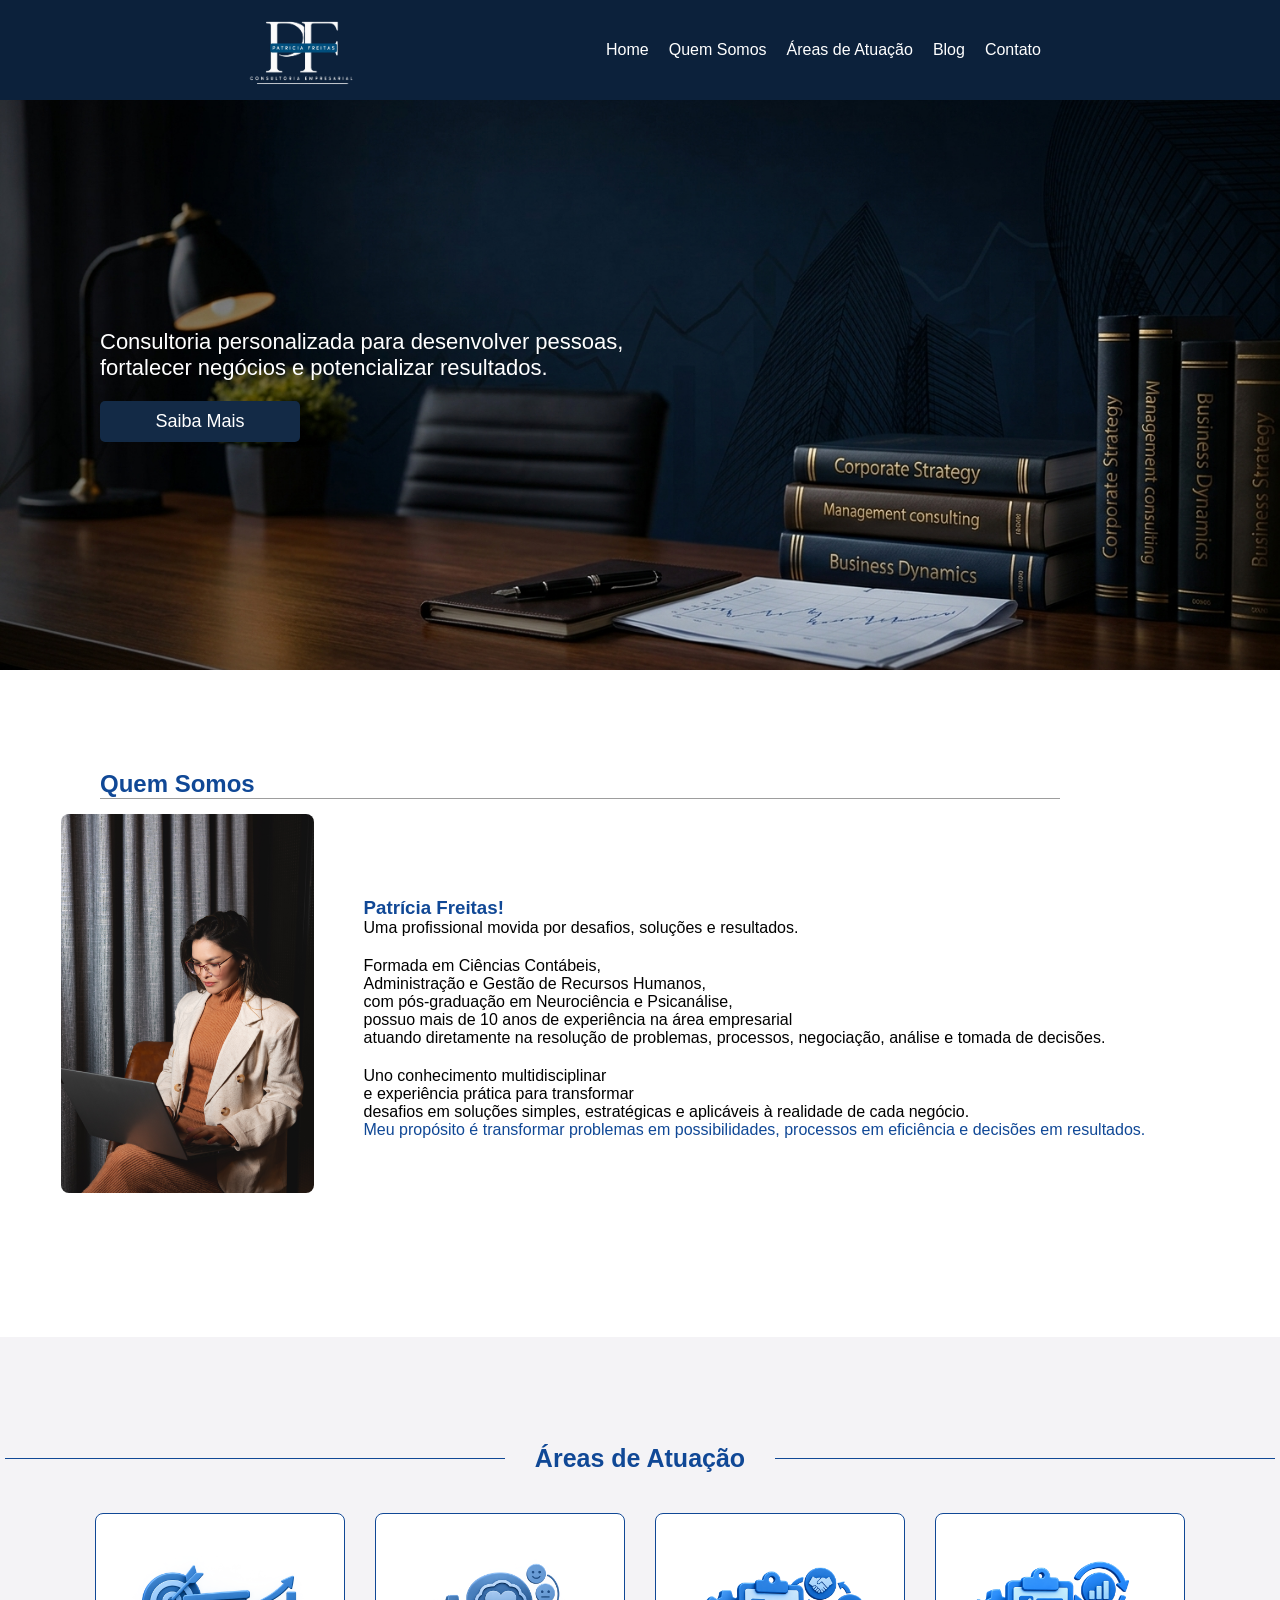
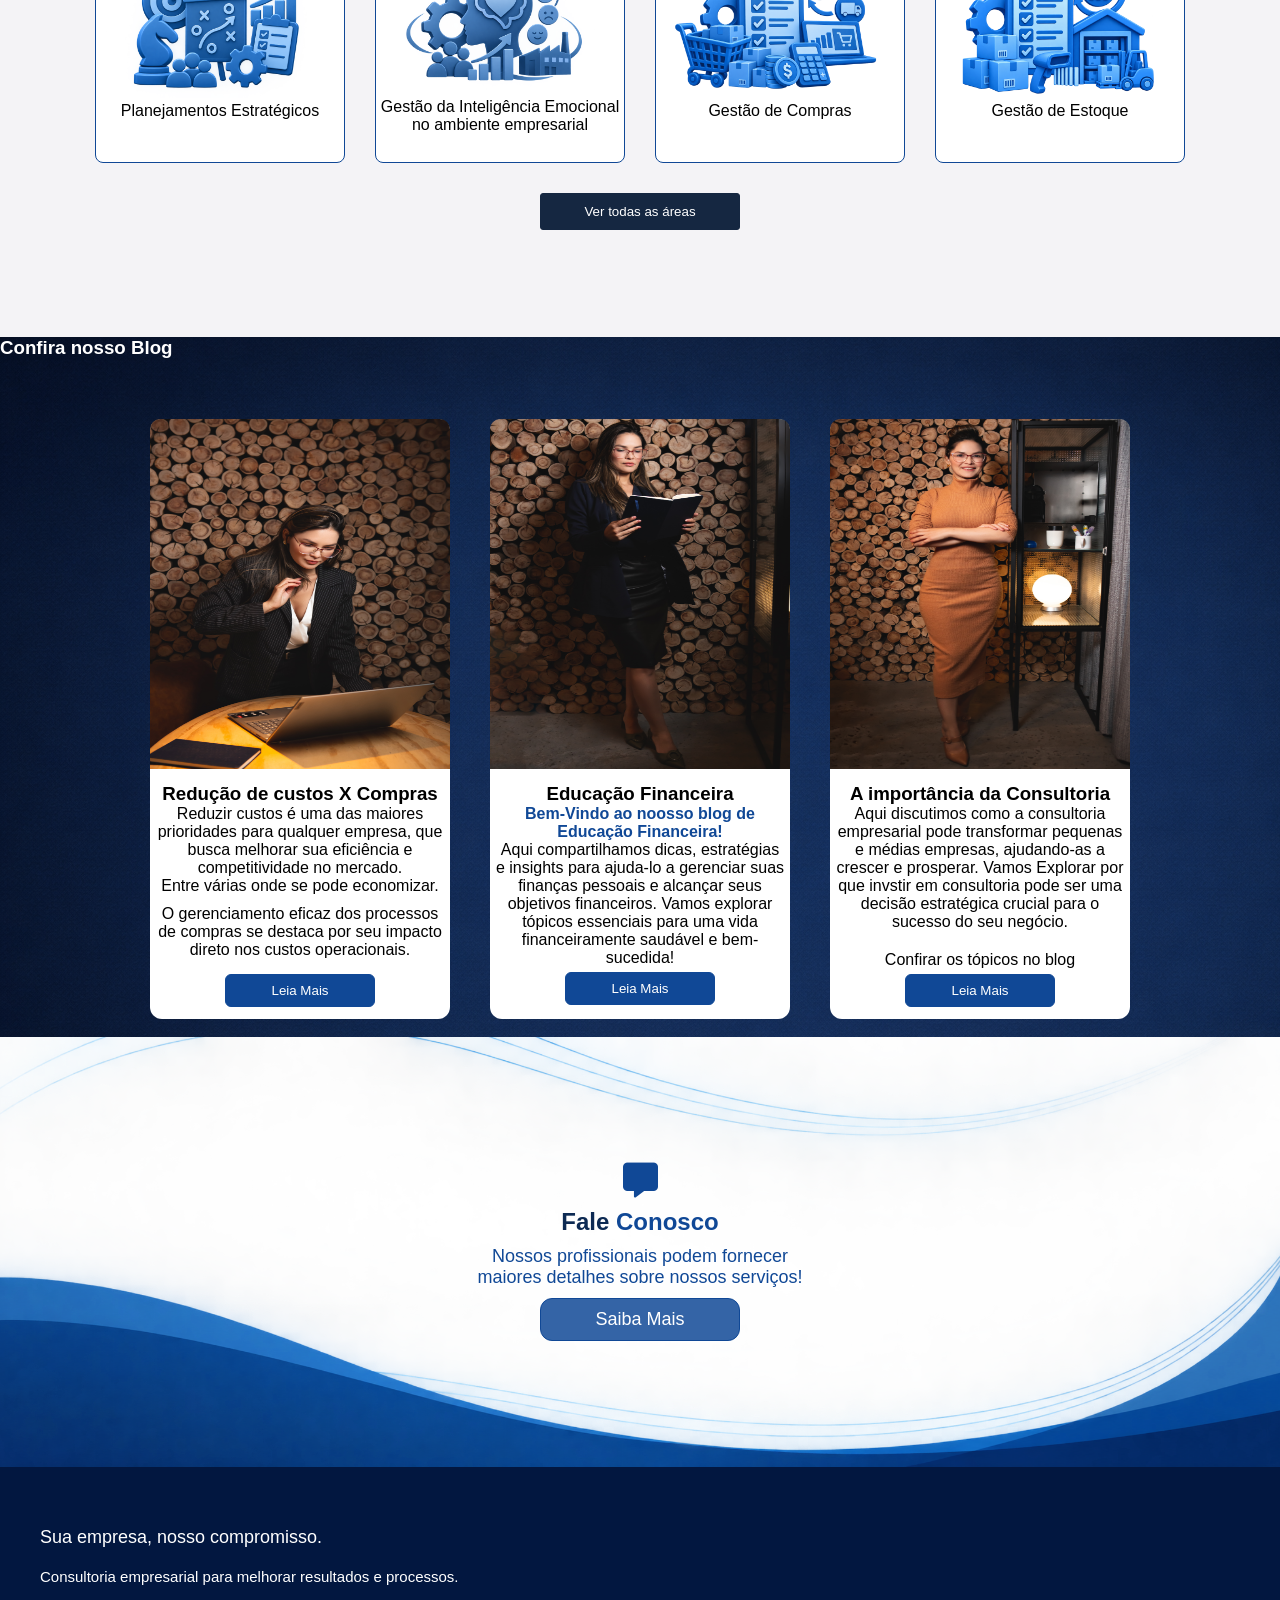
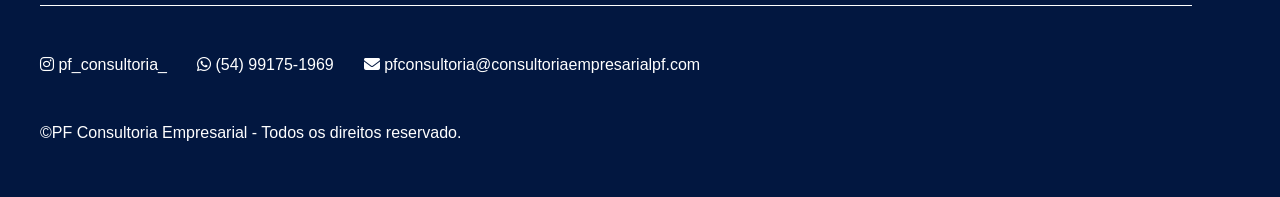
==== index.html @ 11826f41 "1" ====
<!DOCTYPE html>
<html lang="pt-br">
<head>
    <meta charset="UTF-8">
    <meta name="viewport" content="width=device-width, initial-scale=1.0">
    <link rel="stylesheet" href="https://cdnjs.cloudflare.com/ajax/libs/font-awesome/6.7.2/css/all.min.css">
    <link rel="shortcut icon" href="" type="image/x-icon">
    <link rel="stylesheet" href="global.css">
    <link rel="stylesheet" href="header.css">
    <link rel="stylesheet" href="sobre.css">
    <link rel="stylesheet" href="area.css">
    <link rel="stylesheet" href="blog.css">
    <link rel="stylesheet" href="contato.css">
    <link rel="stylesheet" href="footer.css">
    <link rel="stylesheet" href="mediaQuerys.css">
    <title>PF Consultoria Empresarial</title>
</head>
<body>
    <header>
        <div id="menu">
            <img src="images/logo/Logo PF Consultoria Empresarial em Azul e Branco.png" alt="">

            <nav>
                <ul>
                    <li>
                        <a href="">Home</a>
                    </li>

                    <li>
                        <a href="">Quem Somos</a>
                    </li>

                    <li>
                        <a href="">Áreas de Atuação</a>
                    </li>

                    <li>
                        <a href="">Blog</a>
                    </li>

                    <li>
                        <a href="">Contato</a>
                    </li>
                </ul>
            </nav>
        </div>
    </header>

    <section id="backgroundSala">
        <div id="containerIntro">
            <div id="titulo">
                <span>
                    Consultoria personalizada para desenvolver pessoas,<br>
                    fortalecer negócios e potencializar resultados.
                </span>

                <div id="saiba">
                    <a href="" target="">
                        <p>Saiba Mais</p>
                    </a>
                </div>
            </div>
        </div>
    </section>

    <div id="empresa">
        <div class="hidden" id="sub-titulo">
            <h2>Quem Somos</h2>
        </div>

        <div id="containerMain">
            <div id="imageQuemSomos">
                <img src="images/perfil/patriciaFreitas.jpg" alt="">
            </div>

            <div class="hidden" id="text">
                <h3 style="color: #104896;">Patrícia Freitas!</h3>
                <p class="texto">
                    Uma profissional movida por desafios, soluções e resultados.
                </p>

                <p class="texto">
                    Formada em Ciências Contábeis, <br> Administração  e Gestão de Recursos Humanos, <br> com pós-graduação 
                     em Neurociência e Psicanálise, <br> possuo mais de 10 anos de experiência na área empresarial <br>
                    atuando diretamente na resolução de problemas, processos, negociação, análise e tomada de decisões.
                </p>

                <p>
                    Uno conhecimento multidisciplinar <br> e experiência  prática para  transformar <br> desafios em soluções simples, 
                    estratégicas e aplicáveis à realidade de cada negócio.
                </p>

                <p id="slogan">
                    Meu propósito é transformar problemas em possibilidades, processos em eficiência e decisões em resultados.
                </p>
            </div>
        </div>
    </div>

    <div id="area">
            <div id="container1">

                <div id="before">
                    <span></span>
                </div>

                <div id="titulo-area">
                    <h3 style="font-size: 25px; font-weight: bold;">Áreas de Atuação</h3>
                </div>

                <div id="after">
                    <span></span>
                </div>

            </div>

        <div id="container-pai">
            
            <div id="direito-empresarial" class="area-atuacao">
                <div class="hidden">
                    <img class="predio" style="width: 90%;" src="images/Serviços/planejamentoEstrategicos.png" alt="">
                </div>

                <div class="hidden" class="txt-area">
                    <p>Planejamentos Estratégicos</p>
                </div>
            </div>

            <div id="direito-civil" class="area-atuacao">
                 <div class="hidden">
                    <img id="gestaoInteligencia" class="predio" style="width: 90%;" src="images/Serviços/InteligenciaEmocional.png" alt="">
                </div>

                <div class="hidden" class="txt-area" >
                    <p style="text-align: center;">
                        Gestão da Inteligência Emocional <br>
                        no ambiente empresarial
                    </p>
                </div>
            </div>

            <div id="direito-trabalhista" class="area-atuacao">
                 <div class="hidden">
                    <img class="predio" style="width: 90%;" src="images/Serviços/gestão de compras.png" alt="">
                </div>

                <div class="hidden" class="txt-area">
                    <p>Gestão de Compras</p>
                </div>
            </div>

            <div id="direito-penal" class="area-atuacao">
                 <div class="hidden">
                    <img class="predio" style="width: 90%;" src="images/Serviços/ControleEstoque.png" alt="">
                </div>

                <div class="hidden" class="txt-area">
                    <p>Gestão de Estoque</p>
                </div>
            </div>
        </div>

            <div class="hidden" id="btn-areas">
                <button type="button" id="btn-area">Ver todas as áreas </button>
             </div>
    </div>

    <div id="blog">
        <div>
            <h3 style="color: white;">Confira nosso Blog</h3>
        </div>

        <div id="containerCardsBlog">

            <div id="cardBlog1" class="cardsBlog">
                <div id="imageCardBlog1">
                    <img src="images/perfil/pensando.jpg" alt="">
                </div>

                <div id="txtCardBlog1">
                    <h3>Redução de custos X Compras</h3>
                    <p>
                        Reduzir custos é uma das maiores prioridades para qualquer empresa,
                        que busca melhorar sua eficiência e competitividade
                        no mercado. <br>
                        Entre várias onde se pode economizar.
                    </p>

                    <p style="margin-top: 10px; margin-bottom: 10px;">
                        O gerenciamento eficaz dos processos de compras se destaca por seu impacto
                        direto nos custos operacionais.
                    </p>
                </div>

                <div style="margin-top: 5px;" class="buttonCardBlog">
                    <button type="button" id="btn-blog" class="btnBlog">Leia Mais</button>
                </div>
            </div>


            <div id="cardBlog2" class="cardsBlog">
                <div id="imageCardBlog2">
                    <img src="images/perfil/FOT_1616-Editar.jpg" alt="">
                </div>

                <div id="txtCardBlog2">
                    <h3>Educação Financeira</h3>

                    <p>
                        <strong style="color: #104896;">Bem-Vindo ao noosso blog de Educação Financeira!</strong>
                    </p>

                    <p>
                        Aqui compartilhamos dicas, estratégias e insights para ajuda-lo a gerenciar suas 
                        finanças pessoais e alcançar seus objetivos financeiros. 
                        Vamos explorar tópicos essenciais para uma vida financeiramente saudável e bem-sucedida!
                    </p>
                </div>

              <div style="margin-top: 5px;" class="buttonCardBlog">
                   <button type="button" id="btn-blog2" class="btnBlog">Leia Mais</button>
              </div>
            </div>

             <div id="cardBlog3" class="cardsBlog">
                <div id="imageCardBlog3">
                    <img src="images/perfil/FOT_1724-Editar.jpg" alt="">
                </div>

                <div id="txtCardBlog3">
                    <h3>A importância da Consultoria</h3>
                    <p>
                        Aqui discutimos como a consultoria empresarial pode transformar pequenas
                        e médias empresas, ajudando-as a crescer e prosperar.
                        Vamos Explorar por que invstir em consultoria pode ser uma decisão 
                        estratégica crucial para o sucesso do seu negócio.
                    </p>
                    <p style="margin-top: 20px;">
                        Confirar os tópicos no blog
                    </p>
                </div>

                 <div style="margin-top: 5px;" class="buttonCardBlog">
                    <button type="button" id="btn-blog3" class="btnBlog">Leia Mais</button>
                </div>
            </div>
        </div>
    </div>

    <div id="contato">
        <div id="conteinContato">
            <i id="iconContato" class="fa-solid fa-message"></i>
            <h2><span style="color: #0d2a53;">Fale</span> Conosco</h2>
            <div id="spanContato">
                <span>
                    Nossos profissionais podem fornecer
                </span>
                <span>
                     maiores detalhes sobre nossos serviços!
                </span>
            </div>

           <div id="contatoLink">
              <button type="button" id="formulario" class="btn-animado">Saiba Mais</button>
           </div>
        </div>
    </div>  

    <footer>
        <div id="rodape">
            <div id="tituloFooter">
                <p>Sua empresa, nosso compromisso.</p>
                <p id="paragrafo">Consultoria empresarial para melhorar resultados e processos.</p>
            </div>
        
            <div id="social-midia">
                <a target="_blank" href="https://www.instagram.com/pf_consultoria_?cplk=MWU1dm80enNqZmszag%3D%3D&utm_source=qr">
                    <i class="fa-brands fa-instagram"></i>
                    pf_consultoria_
                </a>

                <a href="https://wa.me/5554991751969" target="_blank" rel="noopener noreferrer">
                    <i class="fa-brands fa-whatsapp"></i>
                    (54) 99175-1969
                </a>

                <a href="mailto:leonardoo.silva25@gmail.com">
                    <i class="fa-solid fa-envelope"></i>
                    pfconsultoria@consultoriaempresarialpf.com
                </a>
            </div>

            <div id="autoria">
                &copy;PF Consultoria Empresarial - Todos os direitos reservado.
            </div>
        </div>
    </footer>

    <script src="button.js"></script>
    <script src="index.js"></script>
    <script src="mobileMenu.js"></script>
</body>
</html>
---- global.css ----
*{
    padding: 0;
    margin: 0;
    box-sizing: border-box;
}

@import url('https://fonts.googleapis.com/css2?family=Inter:wght@400;500;600&family=Montserrat:wght@600;700;800&display=swap');

h1, h2, h3, h4, .slogan {
  font-family: 'Montserrat', sans-serif;
}

body, p, a, li {
  font-family: 'Inter', sans-serif;

}
---- header.css ----
header{
    display: flex;
    flex-direction: row;
    max-height: 100px;
    background-color: #0c213b;
}


#menu > img{
    max-width: 10%;
}

#menu{
   display: flex;
   flex-direction: row;
   justify-content: space-evenly;
   align-items: center;
   justify-items: center;
}

nav > ul{
    display: flex;
    gap: 20px;
    list-style-type: none;
}

li > a{
    color: white;
    text-decoration: none;
}

li > a:hover{
    text-decoration: underline;
    transition: 1s ease;
}

#backgroundSala{
    color: white;
    background-image: url(images/fundoHeader/fundoHeader.jpg);
    background-position: center;
    background-repeat: no-repeat;
    background-size: cover;
    height: 570px;
    display: flex;
    flex-direction: row;
    justify-content: left;
    align-items: center;
    justify-items: center;
}

#imagePerfil > img{
    max-width: 100%;
}

#containerIntro{
    margin-left: 100px;
}

#saiba{
    margin-top: 20px;
    background-color: #132a46;
    width: 200px;
    padding: 10px;
    border-radius: 5px;
    text-align: center;
    cursor: pointer;
}

#titulo > span{
    font-size: 22px;
}

#saiba > a{
    color: white;
    text-decoration: none;
    font-size: 18px;
}

#saiba:hover{
    background-color: #25466e;
}
---- sobre.css ----
/* Container que segura a foto e o texto */
#containerMain { 
  display: flex !important;
  align-items: center !important;
  justify-content: center !important; 
  flex-wrap: wrap;/* Centraliza em vez de jogar pros cantos */
  gap: 50px !important; /* Força um espaço fixo e bonito entre foto e texto */
  width: 90% !important;
  max-width: 1100px !important; /* Impede de esticar demais */
  margin: 40px auto !important; /* Centraliza a seção inteira na tela */
}

#empresa{
    padding-top: 100px;
    margin-right: 60px;
    padding-bottom: 100px;
}

/* Garante que a div da foto não estoure */
#imageQuemSomos {
  flex: 0 0 23%; /* Força a foto a ter tamanho fixo */
}

#imageQuemSomos img {  
  width: 100% !important;
  height: auto !important;
  border-radius: 8px; /* Opcional */
  margin-top: -25px;
}

/* Garante que a div do texto ocupe o resto do espaço com folga */
#text {
  flex: 1; /* Pega o restante da largura de forma proporcional */
}

.texto{
    font-size: 16px;
    margin-bottom: 20px;
}

#slogan{
    font-size: 16px;
    color:#104896;
}

#sub-titulo{
     border-bottom: 1px solid rgba(128, 128, 128, 0.767);
     margin-left: 100px;
     max-width: 75vw;
}

#sub-titulo > h2{
    color:#104896;
}
---- area.css ----
#area{
    background-color: #F4F3F6;
    height: 600px;
    display: flex;
    flex-direction: column;
    justify-content: center;
    align-items: center;
    justify-items: center;
}

#container1{
    display: flex;
    flex-direction: row;
    align-items: center;
    justify-content: center;
    justify-items: center;
    gap: 30px;
}

#titulo-area{
    color: #104896;
}

#container-pai{
    display: flex;
    flex-wrap: wrap;
    gap: 30px;
    align-items: center;
    justify-content: center;
    justify-items: center;
    margin-top: 40px;
}

.area-atuacao{
    background-color: white;
    width: 250px;
    height: 250px;
    display: flex;
    flex-direction: column;
    justify-content: center;
    justify-items: center;
    align-items: center;
    border-radius: 8px;
    border: 1px solid #104896;
}

#gestaoInteligencia{
    margin-top: 10px;
}

.predio{
    padding-left: 10px;
}

#before{
   background-color: #104896;
   width: 500px;
   height: 1px;
}

#after{
   background-color: #104896;
   width: 500px;
   height: 1px;
}

#btn-area{
    background-color: #152741;
    width: 200px;
    padding: 10px;
    margin-top: 30px;
    text-align: center;
    border: 1px solid #152741;
    border-radius: 3px;
    cursor: pointer;
    color: white;
}

#btn-area:hover{
    background-color: #104896;
}
---- blog.css ----
#blog{
    background-image: url(images/fundos/fundo\ azul.png);
    height: 700px;
}

.cardsBlog{
   max-width: 300px;
}

#containerCardsBlog{
    display: flex;
    flex-wrap: wrap;
    justify-content: center;
    align-items: center;
    margin-top: 60px;
    gap: 40px;
}

#cardBlog1{
    background-color: rgb(255, 255, 255);
    max-width: 300px;
    height: 600px;
    display: flex;
    flex-direction: column;
    align-items: center;
    border-radius: 12px;
    text-align: center;
}

#cardBlog2{
    background-color: rgb(255, 255, 255);
    max-width: 300px;
    height: 600px ;
    display: flex;
    flex-direction: column;
    align-items: center;
    border-radius: 12px;
    text-align: center;
}

#cardBlog3{
    background-color: rgb(255, 255, 255);
    max-width: 300px;
    height: 600px ;
    display: flex;
    flex-direction: column;
    align-items: center;
    border-radius: 12px;
    text-align: center;
}

#imageCardBlog1 > img{
   width: 300px;
   height: 350px;
   border-radius: 10px 10px 0px 0px;
}

#imageCardBlog2 > img{
   width: 300px;
   height: 350px;
   border-radius: 10px 10px 0px 0px;
}

#imageCardBlog3 > img{
   width: 300px;
   height: 350px;
   border-radius: 10px 10px 0px 0px;
}

#txtCardBlog1{
    margin-top: 10px;
    padding-left: 5px;
    padding-right: 5px;
}

#txtCardBlog2{
    margin-top: 10px;
    padding-left: 5px;
    padding-right: 5px;
}

#txtCardBlog3{
    margin-top: 10px;
    padding-left: 5px;
    padding-right: 5px;
}

.btnBlog{
    background-color: #104896;
    width: 150px;
    padding: 8px;
    border-radius: 6px;
    cursor: pointer;
    color: white;
    border: 1px solid #104896;
}

.btnBlog:hover{
    background-color: #103364;
}
---- contato.css ----
#contato{
    background-color: white;
    background-image: url(images/fundos/Fundo\ Azul\ com\ Ondas\ Abstratas.png);
    background-repeat: no-repeat;
    background-size: cover;
    background-position: top center;
    height: 430px;
    display: flex;
    flex-direction: column;
    justify-content: center;
    align-items: center;
}

#conteinContato{
    color: #104896;
    display: flex;
    flex-direction: column;
    gap: 10px;
    align-items: center;
}

#contatoLink > button{
    background-color: #104896d8;
    width: 200px;
    text-align: center;
    padding: 10px;
    border: 1px solid #104896;
    border-radius: 12px;
}

#contatoLink > button:hover{
    background-color: #104896;
    cursor: pointer;
}

#contatoLink > button{
    color: white;
    text-decoration: none;
    font-size: 18px;
}

#spanContato{
    display: flex;
    flex-direction: column;
    align-items: center;
    font-size: 18px;
}

#iconContato{
    font-size: 35px;
}
---- footer.css ----
footer{
   background-color: #021740;
   height: 330px;
   display: flex;
}

#rodape{
   color: white;
   display: flex;
   flex-direction: column;
   gap: 50px;
   justify-content: center;
}

#tituloFooter{
    margin-top: 5px;
    margin-left: 40px;
    font-size: 18px;
    border-bottom: 1px solid white;
    width: 90vw;
}

#paragrafo{
    font-size: 15px;
    margin-top: 20px;
    margin-bottom: 20px;
}

#autoria{
    margin-left: 40px;
}

#social-midia{
    
    margin-left: 40px;
    display: flex;
    gap: 30px;
}

#social-midia > a >I{
    color: white;
}

#social-midia >a:hover{
    text-decoration: underline;
}

#social-midia > i{
    margin-left: 20px;
}

#social-midia > a{
    color: white;
    text-decoration: none;
}
---- mediaQuerys.css ----
/* =========================================
   PF CONSULTORIA EMPRESARIAL
   RESPONSIVIDADE ADICIONAL
   Não substitui os CSS originais.
   ========================================= */

/* Evita que elementos causem rolagem horizontal */
html {
    scroll-behavior: smooth;
}

body {
    min-width: 320px;
}

img {
    max-width: 100%;
}


/* ========================================
   MENU HAMBÚRGUER
   ======================================== */

/* Botão */
#menuHamburguer {
    display: none;
    width: 44px;
    height: 44px;
    padding: 10px;

    flex-direction: column;
    align-items: center;
    justify-content: center;
    gap: 6px;

    background: transparent;
    border: none;
    cursor: pointer;

    position: relative;
    z-index: 1002;
}

/* Linhas do hambúrguer */
#menuHamburguer span {
    display: block;
    width: 25px;
    height: 2px;

    background-color: #ffffff;
    border-radius: 3px;

    transition:
        transform 0.3s ease,
        opacity 0.3s ease;
}

/* Animação para X */
#menuHamburguer.ativo span:nth-child(1) {
    transform: translateY(8px) rotate(45deg);
}

#menuHamburguer.ativo span:nth-child(2) {
    opacity: 0;
}

#menuHamburguer.ativo span:nth-child(3) {
    transform: translateY(-8px) rotate(-45deg);
}

/* Fundo escuro */
#fundoMenuMobile {
    position: fixed;
    inset: 0;
    z-index: 1000;

    background: rgba(0, 0, 0, 0.55);

    opacity: 0;
    visibility: hidden;
    pointer-events: none;

    transition:
        opacity 0.3s ease,
        visibility 0.3s ease;
}

#fundoMenuMobile.ativo {
    opacity: 1;
    visibility: visible;
    pointer-events: auto;
}

/* ========================================
   MENU LATERAL MOBILE
   ======================================== */

@media screen and (max-width: 768px) {

    #menuHamburguer {
        display: flex;
        flex-shrink: 0;
        margin-left: auto;
    }

    /* Painel do nav existente */
    #menu > nav#menuNavMobile {
        position: fixed;
        top: 0;
        right: 0;

        width: min(82vw, 340px);
        height: 100vh;
        height: 100dvh;

        padding: 95px 25px 30px;

        display: block;
        overflow-y: auto;
        overscroll-behavior: contain;

        background-color: #0c213b;
        box-shadow: -10px 0 30px rgba(0, 0, 0, 0.2);

        transform: translateX(100%);
        visibility: hidden;
        pointer-events: none;

        transition:
            transform 0.35s ease,
            visibility 0.35s ease;

        z-index: 1001;
    }

    /* Abre da direita para a esquerda */
    #menu > nav#menuNavMobile.menuMobileAberto {
        transform: translateX(0);
        visibility: visible;
        pointer-events: auto;
    }

    /* Opções originais do nav */
    #menu > nav#menuNavMobile > ul {
        display: flex;
        flex-direction: column;
        align-items: stretch;

        width: 100%;
        margin: 0;
        padding: 0;
        gap: 0;

        list-style: none;
    }

    #menu > nav#menuNavMobile > ul > li {
        display: block;
        width: 100%;
        border-bottom: 1px solid rgba(255, 255, 255, 0.15);
    }

    #menu > nav#menuNavMobile > ul > li > a {
        display: block;
        width: 100%;
        padding: 17px 5px;

        color: #ffffff;
        font-size: 16px;
        text-decoration: none;

        transition: color 0.2s ease;
    }

    #menu > nav#menuNavMobile > ul > li > a:hover {
        color: #a9ceff;
    }

    /* Impede rolagem do site com o menu aberto */
    body.menuMobileAberto {
        overflow: hidden;
    }
}

/* Desktop: esconde o botão */
@media screen and (min-width: 769px) {
    #menuHamburguer {
        display: none;
    }
}

/* Acessibilidade */
@media (prefers-reduced-motion: reduce) {
    #menuHamburguer span,
    #menu > nav#menuNavMobile,
    #fundoMenuMobile {
        transition: none;
    }
}


/* ========================================
   RESPONSIVIDADE — PF CONSULTORIA
   Mantém os IDs e classes originais
======================================== */


/* ========================================
   NOTEBOOKS E TABLETS GRANDES
   Até 1024px
======================================== */

@media (max-width: 1024px) {

    /* CABEÇALHO */
    #menu {
        width: 100%;
        padding: 15px 25px;
        justify-content: space-between;
        gap: 20px;
    }

    #menu > img {
        max-width: 150px;
        width: 18%;
        height: auto;
    }

    nav > ul {
        gap: 15px;
        flex-wrap: wrap;
        justify-content: center;
    }

    li > a {
        font-size: 15px;
    }

    /* APRESENTAÇÃO */
    #backgroundSala {
        min-height: 480px;
        height: auto;
        padding: 60px 30px;
    }

    #containerIntro {
        margin-left: 30px;
        max-width: 700px;
    }

    #titulo > span {
        font-size: 21px;
    }

    /* QUEM SOMOS */
    #empresa {
        padding-top: 70px;
        padding-bottom: 70px;
        margin-right: 0;
    }

    #containerMain {
        width: 90% !important;
        gap: 35px !important;
    }

    #imageQuemSomos {
        flex: 0 0 30%;
    }

    #text {
        min-width: 0;
    }

    /* ÁREAS DE ATUAÇÃO */
    #area {
        height: auto;
        padding: 60px 25px;
    }

    #container-pai {
        width: 100%;
        gap: 25px;
    }

    .area-atuacao {
        width: 220px;
        height: 230px;
    }

    #before,
    #after {
        width: 25vw;
    }

    /* BLOG */
    #blog {
        height: auto;
        padding: 50px 25px;
    }

    #containerCardsBlog {
        gap: 25px;
        margin-top: 40px;
    }

    .cardsBlog,
    #cardBlog1,
    #cardBlog2,
    #cardBlog3 {
        width: 280px;
        max-width: 100%;
        height: auto;
        min-height: 580px;
    }

    #imageCardBlog1 > img,
    #imageCardBlog2 > img,
    #imageCardBlog3 > img {
        width: 100%;
        height: 280px;
        object-fit: cover;
    }

    /* CONTATO */
    #contato {
        min-height: 400px;
        height: auto;
        padding: 50px 25px;
    }

    #spanContato {
        text-align: center;
    }

    /* RODAPÉ */
    footer {
        height: auto;
        min-height: 300px;
        padding: 35px 25px;
    }

    #tituloFooter {
        width: 90%;
        margin-left: 0;
    }

    #autoria {
        margin-left: 0;
    }

    #social-midia {
        margin-left: 0;
        flex-wrap: wrap;
        gap: 20px;
    }
}


/* ========================================
   TABLETS E CELULARES GRANDES
   Até 768px
======================================== */

@media (max-width: 768px) {

    /* CABEÇALHO */
    header {
        max-height: none;
        height: auto;
    }

    #menu {
        flex-wrap: wrap;
        justify-content: center;
        padding: 20px;
        gap: 20px;
    }

    #menu > img {
        width: 150px;
        max-width: 45%;
    }

    nav {
        width: 100%;
    }

    nav > ul {
        width: 100%;
        flex-wrap: wrap;
        justify-content: center;
        gap: 12px 20px;
    }

    nav > ul > li > a {
        font-size: 14px;
    }

    /* APRESENTAÇÃO */
    #backgroundSala {
        min-height: 430px;
        padding: 50px 25px;
        background-position: center;
    }

    #containerIntro {
        margin-left: 0;
        width: 100%;
    }

    #titulo > span {
        font-size: 20px;
        line-height: 1.5;
    }

    #saiba {
        width: 180px;
    }

    /* QUEM SOMOS */
    #empresa {
        padding: 50px 20px;
        margin: 0;
    }

    #sub-titulo {
        margin-left: 0;
        max-width: 100%;
    }

    #containerMain {
        flex-direction: column;
        width: 100% !important;
        gap: 25px !important;
        margin: 30px auto !important;
    }

    #imageQuemSomos {
        flex: none;
        width: min(75%, 300px);
    }

    #imageQuemSomos img {
        margin-top: 0;
    }

    #text {
        width: 100%;
    }

    #text p {
        line-height: 1.7;
    }

    #text br {
        display: none;
    }

    .texto {
        font-size: 15px;
    }

    #slogan {
        font-size: 15px;
    }

    /* ÁREAS DE ATUAÇÃO */
    #area {
        padding: 45px 20px;
    }

    #container1 {
        width: 100%;
        gap: 15px;
    }

    #titulo-area h3 {
        font-size: 22px !important;
        text-align: center;
    }

    #before,
    #after {
        width: 12vw;
    }

    #container-pai {
        display: grid;
        grid-template-columns: repeat(2, minmax(0, 1fr));
        gap: 18px;
        margin-top: 30px;
    }

    .area-atuacao {
        width: 100%;
        height: 220px;
        min-width: 0;
        padding: 12px;
    }

    .area-atuacao img,
    .predio {
        max-width: 100%;
        height: auto;
    }

    .area-atuacao p {
        font-size: 14px;
        text-align: center;
    }

    #gestaoInteligencia {
        margin-top: 0;
    }

    #btn-areas {
        text-align: center;
    }

    /* BLOG */
    #blog {
        padding: 45px 20px;
    }

    #blog > div:first-child h3 {
        text-align: center;
        font-size: 23px;
    }

    #containerCardsBlog {
        display: grid;
        grid-template-columns: repeat(2, minmax(0, 1fr));
        gap: 20px;
        margin-top: 30px;
    }

    .cardsBlog,
    #cardBlog1,
    #cardBlog2,
    #cardBlog3 {
        width: 100%;
        max-width: none;
        min-width: 0;
        min-height: 0;
        height: 100%;
    }

    #imageCardBlog1 > img,
    #imageCardBlog2 > img,
    #imageCardBlog3 > img {
        width: 100%;
        height: 220px;
        object-fit: cover;
    }

    #txtCardBlog1,
    #txtCardBlog2,
    #txtCardBlog3 {
        padding: 10px;
    }

    #txtCardBlog1 p,
    #txtCardBlog2 p,
    #txtCardBlog3 p {
        font-size: 14px;
        line-height: 1.6;
    }

    /* CONTATO */
    #contato {
        min-height: 350px;
        padding: 45px 20px;
    }

    #spanContato {
        font-size: 16px;
        gap: 5px;
    }

    /* RODAPÉ */
    #rodape {
        width: 100%;
        gap: 25px;
    }

    #tituloFooter {
        width: 100%;
        font-size: 16px;
    }

    #paragrafo {
        font-size: 14px;
        line-height: 1.6;
    }

    #social-midia {
        flex-direction: column;
        gap: 15px;
    }

    #social-midia > a {
        overflow-wrap: anywhere;
        font-size: 14px;
    }

    #autoria {
        font-size: 13px;
        line-height: 1.6;
    }
}


/* ========================================
   CELULARES
   Até 480px
======================================== */

@media (max-width: 480px) {

    /* AJUSTES GERAIS */
    body {
        overflow-x: hidden;
    }

    /* CABEÇALHO */
    #menu {
        padding: 15px;
    }

    #menu > img {
        width: 130px;
        max-width: 60%;
    }

    nav > ul {
        gap: 12px 16px;
    }

    nav > ul > li > a {
        font-size: 13px;
    }

    /* APRESENTAÇÃO */
    #backgroundSala {
        min-height: 380px;
        padding: 40px 20px;
        background-position: center;
    }

    #titulo > span {
        font-size: 17px;
        line-height: 1.6;
    }

    #saiba {
        width: 160px;
        padding: 10px;
    }

    #saiba > a {
        font-size: 16px;
    }

    /* QUEM SOMOS */
    #empresa {
        padding: 40px 18px;
    }

    #sub-titulo > h2 {
        font-size: 23px;
    }

    #imageQuemSomos {
        width: min(85%, 280px);
    }

    #text h3 {
        font-size: 21px;
    }

    #text p,
    .texto,
    #slogan {
        font-size: 14px;
        line-height: 1.7;
    }

    /* ÁREAS DE ATUAÇÃO */
    #area {
        padding: 40px 15px;
    }

    #container1 {
        gap: 10px;
    }

    #titulo-area h3 {
        font-size: 19px !important;
    }

    #before,
    #after {
        width: 8vw;
    }

    #container-pai {
        grid-template-columns: repeat(2, minmax(0, 1fr));
        gap: 12px;
    }

    .area-atuacao {
        height: 180px;
        padding: 8px;
    }

    .area-atuacao p {
        font-size: 12px;
        line-height: 1.4;
    }

    #btn-area {
        max-width: 100%;
        width: 180px;
    }

    /* BLOG */
    #blog {
        padding: 40px 15px;
    }

    #containerCardsBlog {
        grid-template-columns: 1fr;
        gap: 25px;
    }

    .cardsBlog,
    #cardBlog1,
    #cardBlog2,
    #cardBlog3 {
        width: 100%;
        min-height: 0;
        height: auto;
        padding-bottom: 20px;
    }

    #imageCardBlog1 > img,
    #imageCardBlog2 > img,
    #imageCardBlog3 > img {
        height: 240px;
    }

    #txtCardBlog1,
    #txtCardBlog2,
    #txtCardBlog3 {
        padding: 12px;
    }

    #txtCardBlog1 h3,
    #txtCardBlog2 h3,
    #txtCardBlog3 h3 {
        font-size: 18px;
    }

    #txtCardBlog1 p,
    #txtCardBlog2 p,
    #txtCardBlog3 p {
        font-size: 14px;
        line-height: 1.6;
    }

    /* CONTATO */
    #contato {
        min-height: 320px;
        padding: 40px 15px;
    }

    #conteinContato h2 {
        font-size: 24px;
        text-align: center;
    }

    #iconContato {
        font-size: 30px;
    }

    #spanContato {
        font-size: 14px;
        line-height: 1.6;
    }

    #contatoLink > button {
        width: 180px;
        max-width: 100%;
    }

    /* RODAPÉ */
    footer {
        padding: 30px 20px;
    }

    #tituloFooter {
        font-size: 15px;
    }

    #paragrafo {
        font-size: 13px;
    }

    #social-midia > a {
        font-size: 12px;
    }

    #autoria {
        font-size: 12px;
    }
}


/* ========================================
   CELULARES MUITO ESTREITOS
   Até 360px
======================================== */

@media (max-width: 360px) {

    #menu {
        padding: 12px;
    }

    nav > ul {
        gap: 10px;
    }

    nav > ul > li > a {
        font-size: 12px;
    }

    #titulo > span {
        font-size: 16px;
    }

    #container-pai {
        gap: 8px;
    }

    .area-atuacao {
        height: 160px;
        padding: 6px;
    }

    .area-atuacao p {
        font-size: 11px;
    }

    #titulo-area h3 {
        font-size: 17px !important;
    }

    #before,
    #after {
        width: 5vw;
    }
}


/* ========================================
   ACESSIBILIDADE
======================================== */

@media (prefers-reduced-motion: reduce) {
    *,
    *::before,
    *::after {
        scroll-behavior: auto !important;
        animation-duration: 0.01ms !important;
        animation-iteration-count: 1 !important;
        transition-duration: 0.01ms !important;
    }
}
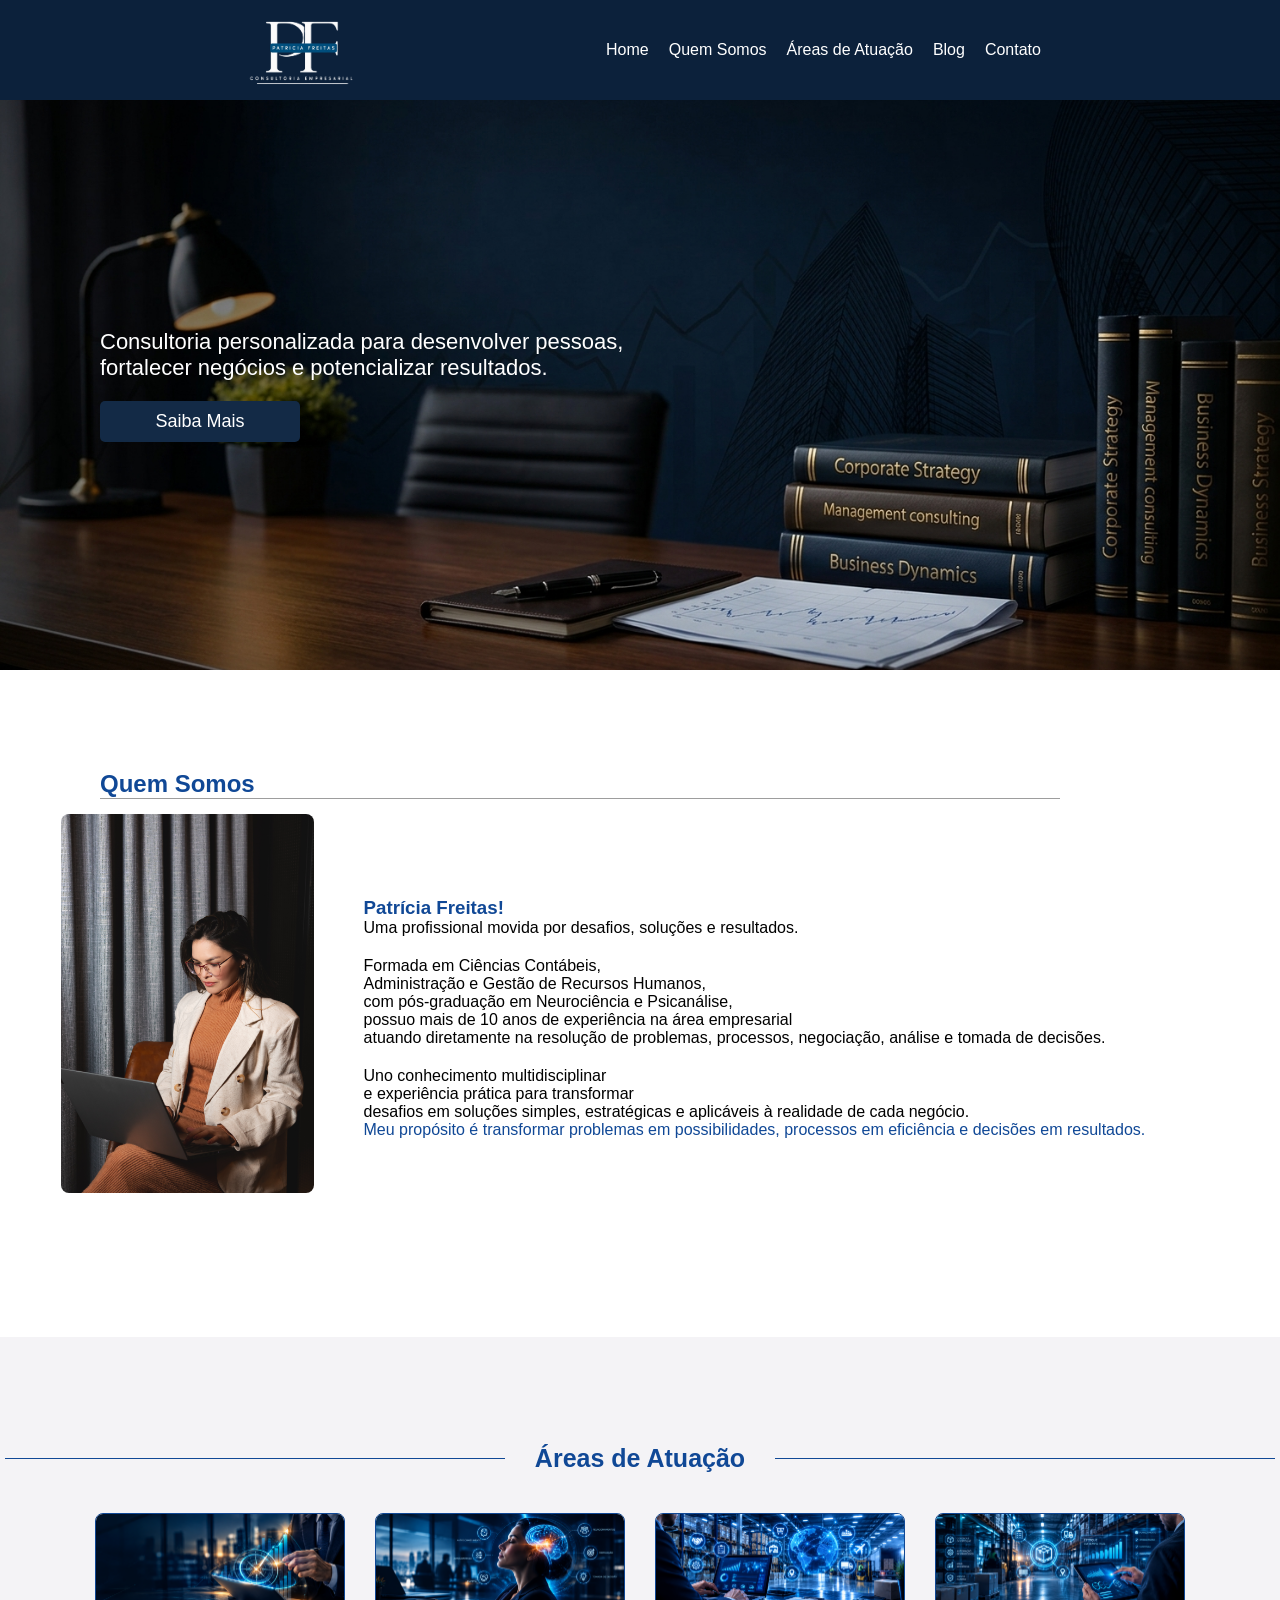
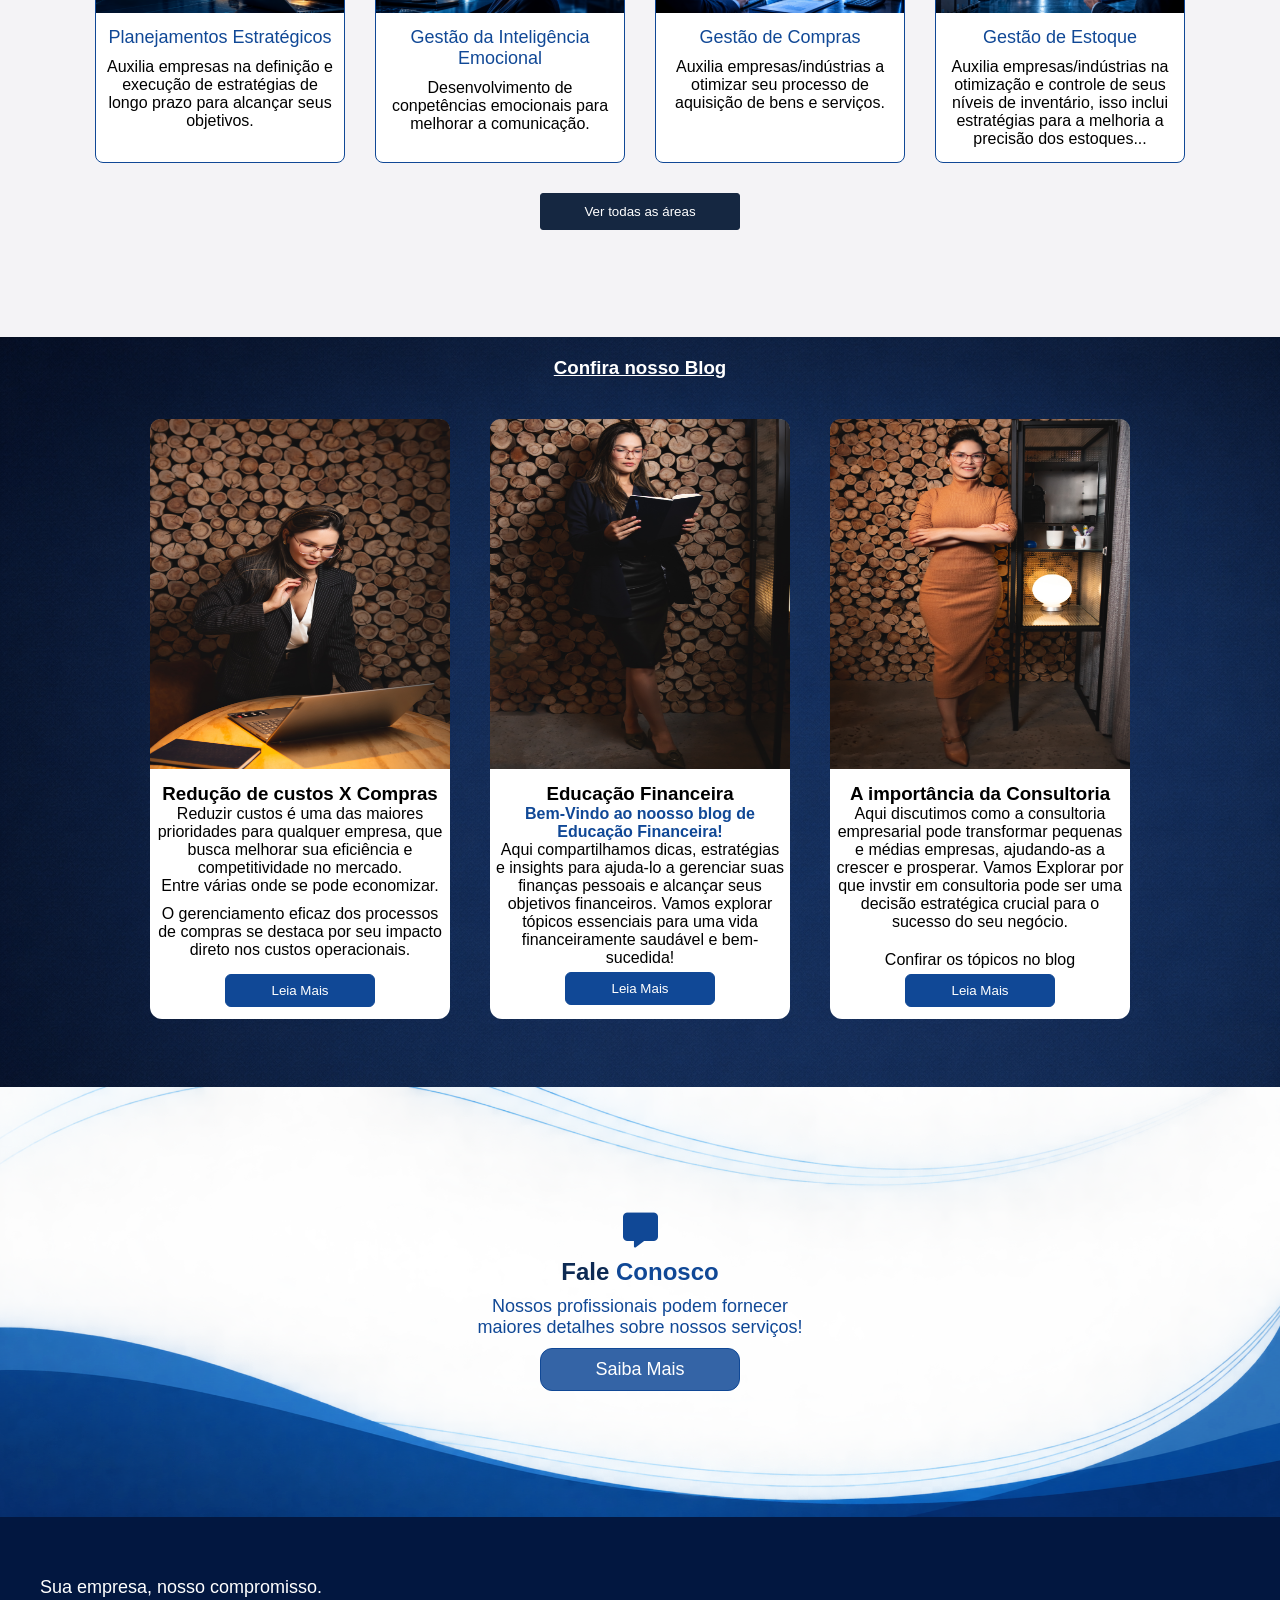
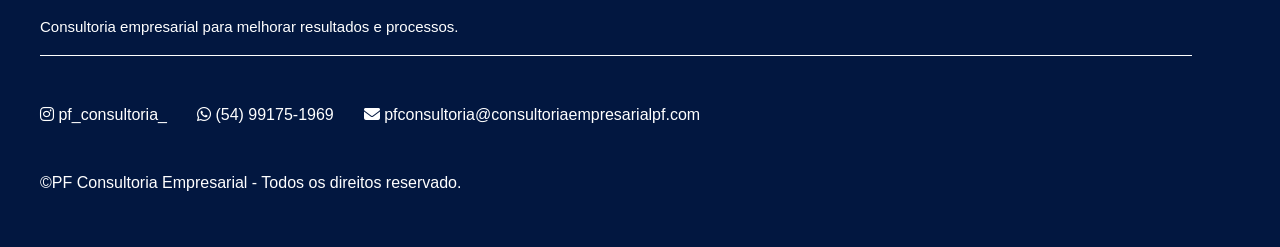
==== commit a9bb9618: "up2" ====
--- a/index.html
+++ b/index.html
@@ -23,23 +23,23 @@
             <nav>
                 <ul>
                     <li>
-                        <a href="">Home</a>
-                    </li>
-
-                    <li>
-                        <a href="">Quem Somos</a>
-                    </li>
-
-                    <li>
-                        <a href="">Áreas de Atuação</a>
-                    </li>
-
-                    <li>
-                        <a href="">Blog</a>
-                    </li>
-
-                    <li>
-                        <a href="">Contato</a>
+                        <a href="index.html">Home</a>
+                    </li>
+
+                    <li>
+                        <a href="#empresa">Quem Somos</a>
+                    </li>
+
+                    <li>
+                        <a href="#area">Áreas de Atuação</a>
+                    </li>
+
+                    <li>
+                        <a href="blog.html">Blog</a>
+                    </li>
+
+                    <li>
+                        <a href="contato.html">Contato</a>
                     </li>
                 </ul>
             </nav>
@@ -55,7 +55,7 @@
                 </span>
 
                 <div id="saiba">
-                    <a href="" target="">
+                    <a href="blog.html" target="">
                         <p>Saiba Mais</p>
                     </a>
                 </div>
@@ -116,46 +116,65 @@
 
         <div id="container-pai">
             
-            <div id="direito-empresarial" class="area-atuacao">
+            <div id="planejamento" class="area-atuacao">
                 <div class="hidden">
-                    <img class="predio" style="width: 90%;" src="images/Serviços/planejamentoEstrategicos.png" alt="">
+                    <img class="predio" src="images/Serviços/Estratégia Digital em Ascensão.png" alt="">
                 </div>
 
                 <div class="hidden" class="txt-area">
-                    <p>Planejamentos Estratégicos</p>
-                </div>
-            </div>
-
-            <div id="direito-civil" class="area-atuacao">
+                    <p class="areaTitulo">Planejamentos Estratégicos</p>
+                    <p class="txtArea">
+                        Auxilia empresas na definição
+                        e execução de estratégias de longo prazo
+                        para alcançar seus objetivos. 
+                    </p>
+                </div>
+
+
+            </div>
+
+            <div id="gestaoEmocional" class="area-atuacao">
                  <div class="hidden">
-                    <img id="gestaoInteligencia" class="predio" style="width: 90%;" src="images/Serviços/InteligenciaEmocional.png" alt="">
+                    <img id="gestaoInteligencia" class="predio" src="images/Serviços/Inteligência Emocional em Foco.png" alt="">
                 </div>
 
                 <div class="hidden" class="txt-area" >
-                    <p style="text-align: center;">
-                        Gestão da Inteligência Emocional <br>
-                        no ambiente empresarial
-                    </p>
-                </div>
-            </div>
-
-            <div id="direito-trabalhista" class="area-atuacao">
+                    <p style="text-align: center;" class="areaTitulo">
+                        Gestão da Inteligência Emocional
+                    </p>
+
+                    <p class="txtArea">
+                        Desenvolvimento de conpetências emocionais
+                        para melhorar a comunicação.
+                    </p>
+                </div>
+            </div>
+
+            <div id="gestaoCompras" class="area-atuacao">
                  <div class="hidden">
-                    <img class="predio" style="width: 90%;" src="images/Serviços/gestão de compras.png" alt="">
+                    <img class="predio" src="images/Serviços/Centro Logístico Inteligente em Rede.png" alt="">
                 </div>
 
                 <div class="hidden" class="txt-area">
-                    <p>Gestão de Compras</p>
-                </div>
-            </div>
-
-            <div id="direito-penal" class="area-atuacao">
+                    <p class="areaTitulo">Gestão de Compras</p>
+                    <p class="txtArea">
+                        Auxilia empresas/indústrias a 
+                        otimizar seu processo de aquisição de bens e serviços.
+                    </p>
+                </div>
+            </div>
+
+            <div id="gestaoEstoque" class="area-atuacao">
                  <div class="hidden">
-                    <img class="predio" style="width: 90%;" src="images/Serviços/ControleEstoque.png" alt="">
+                    <img class="predio" src="images/Serviços/Gestão de Estoque em Tempo Real.png" alt="">
                 </div>
 
                 <div class="hidden" class="txt-area">
-                    <p>Gestão de Estoque</p>
+                    <p class="areaTitulo">Gestão de Estoque</p>
+                    <p class="txtArea">
+                        Auxilia  empresas/indústrias na otimização e controle de seus níveis de inventário,
+                        isso inclui estratégias para a melhoria a precisão dos estoques...
+                    </p>
                 </div>
             </div>
         </div>
@@ -167,7 +186,7 @@
 
     <div id="blog">
         <div>
-            <h3 style="color: white;">Confira nosso Blog</h3>
+            <h3 style="color: white; text-align: center; padding-top: 20px; margin-bottom: -20px; text-decoration: underline;">Confira nosso Blog</h3>
         </div>
 
         <div id="containerCardsBlog">
--- a/area.css
+++ b/area.css
@@ -8,6 +8,12 @@
     justify-items: center;
 }
 
+.predio{
+    border-radius: 7px 7px 0px 0px;
+    width: 100%;
+    margin-bottom: 10px;
+}
+
 #container1{
     display: flex;
     flex-direction: row;
@@ -19,6 +25,19 @@
 
 #titulo-area{
     color: #104896;
+}
+
+.areaTitulo{
+    text-align: center;
+    margin-bottom: 10px;
+    color: #104896;
+    font-size: 18px;
+}
+
+.txtArea{
+    text-align: center;
+    padding-right: 5px;
+    padding-left: 5px;
 }
 
 #container-pai{
@@ -37,19 +56,10 @@
     height: 250px;
     display: flex;
     flex-direction: column;
-    justify-content: center;
-    justify-items: center;
     align-items: center;
     border-radius: 8px;
     border: 1px solid #104896;
-}
-
-#gestaoInteligencia{
-    margin-top: 10px;
-}
-
-.predio{
-    padding-left: 10px;
+    
 }
 
 #before{
@@ -80,3 +90,113 @@
     background-color: #104896;
 }
 
+/* ===== RESPONSIVIDADE DA SEÇÃO ÁREAS DE ATUAÇÃO ===== */
+@media (max-width: 900px) {
+    #area {
+        height: auto;
+        min-height: 0;
+        padding: 55px 24px;
+    }
+
+    #container1 {
+        width: 100%;
+        gap: 18px;
+    }
+
+    #before, #after {
+        width: min(22vw, 260px);
+    }
+
+    #container-pai {
+        width: 100%;
+        gap: 20px;
+        margin-top: 30px;
+    }
+
+    .area-atuacao {
+        width: min(100%, 230px);
+        min-width: 0;
+    }
+}
+
+@media (max-width: 600px) {
+    #area {
+        padding: 42px 16px;
+    }
+
+    #container1 {
+        gap: 10px;
+    }
+
+    #before, #after {
+        width: 9vw;
+        flex-shrink: 1;
+    }
+
+    #titulo-area {
+        min-width: 0;
+        text-align: center;
+    }
+
+    #titulo-area h3 {
+        font-size: clamp(17px, 4.8vw, 22px) !important;
+        line-height: 1.3;
+    }
+
+    #container-pai {
+        display: grid;
+        grid-template-columns: repeat(2, minmax(0, 1fr));
+        gap: 14px;
+        margin-top: 26px;
+    }
+
+    .area-atuacao {
+        width: 100%;
+        height: auto;
+        min-height: 185px;
+        padding: 10px 8px;
+        min-width: 0;
+    }
+
+    .area-atuacao img,
+    .predio {
+        display: block;
+        max-width: 100%;
+        height: auto;
+    }
+
+    .areaTitulo {
+        font-size: 15px;
+        line-height: 1.35;
+        overflow-wrap: anywhere;
+    }
+
+    .txtArea {
+        font-size: 13px;
+        line-height: 1.5;
+        overflow-wrap: anywhere;
+    }
+
+    #btn-area {
+        width: min(200px, 100%);
+    }
+}
+
+@media (max-width: 360px) {
+    #container-pai {
+        gap: 10px;
+    }
+
+    .area-atuacao {
+        min-height: 165px;
+        padding: 8px 6px;
+    }
+
+    .areaTitulo {
+        font-size: 13px;
+    }
+
+    .txtArea {
+        font-size: 12px;
+    }
+}
--- a/blog.css
+++ b/blog.css
@@ -1,6 +1,6 @@
 #blog{
     background-image: url(images/fundos/fundo\ azul.png);
-    height: 700px;
+    height: 750px;
 }
 
 .cardsBlog{
@@ -8,6 +8,15 @@
 }
 
 #containerCardsBlog{
+    display: flex;
+    flex-wrap: wrap;
+    justify-content: center;
+    align-items: center;
+    margin-top: 60px;
+    gap: 40px;
+}
+
+#containerCardsBlog2{
     display: flex;
     flex-wrap: wrap;
     justify-content: center;
@@ -100,3 +109,169 @@
 }
 
 
+
+
+/* ===== RESPONSIVIDADE ADICIONAL: BLOG ===== */
+@media (max-width: 900px) {
+    body > header {
+        padding: 16px 24px;
+        gap: 24px;
+        flex-wrap: wrap;
+    }
+
+    body > header #imgLogo {
+        width: 130px;
+        max-width: 35%;
+        height: auto;
+    }
+
+    body > header nav {
+        max-width: 100%;
+    }
+
+    body > header nav > ul {
+        flex-wrap: wrap;
+        justify-content: center;
+        gap: 12px 18px;
+    }
+
+    body > header nav > ul > li > a {
+        font-size: 15px;
+    }
+
+    #containerCardsBlog,
+    #containerCardsBlog2 {
+        width: 100%;
+        padding: 0 22px;
+        gap: 24px;
+        margin-top: 32px;
+        align-items: stretch;
+    }
+
+    #cardBlog1, #cardBlog2, #cardBlog3,
+    #cardBlog4, #cardBlog5, #cardBlog6 {
+        width: calc(50% - 16px);
+        max-width: 440px;
+        height: auto;
+        min-height: 0;
+        align-self: stretch;
+    }
+
+    #imageCardBlog1, #imageCardBlog2, #imageCardBlog3 {
+        width: 100%;
+        flex-shrink: 0;
+    }
+
+    #imageCardBlog1 > img,
+    #imageCardBlog2 > img,
+    #imageCardBlog3 > img {
+        display: block;
+        width: 100%;
+        height: clamp(190px, 28vw, 300px);
+        object-fit: cover;
+    }
+
+    #txtCardBlog1, #txtCardBlog2, #txtCardBlog3,
+    #txtCardBlog4, #txtCardBlog5, #txtCardBlog6 {
+        width: 100%;
+        overflow-wrap: anywhere;
+        padding: 12px 14px 20px;
+    }
+
+    #cardBlog4, #cardBlog5, #cardBlog6 {
+        height: auto;
+        padding-bottom: 16px;
+    }
+}
+
+@media (max-width: 600px) {
+    body > header {
+        padding: 14px 16px;
+        gap: 14px;
+    }
+
+    body > header #imgLogo {
+        width: 112px;
+        max-width: 45%;
+    }
+
+    body > header nav {
+        width: 100%;
+    }
+
+    body > header nav > ul {
+        gap: 10px 14px;
+    }
+
+    body > header nav > ul > li > a {
+        font-size: 13px;
+    }
+
+    #containerCardsBlog,
+    #containerCardsBlog2 {
+        display: flex;
+        flex-direction: column;
+        align-items: center;
+        padding: 0 15px;
+        margin-top: 22px;
+        margin-bottom: 45px;
+        gap: 22px;
+    }
+
+    #cardBlog1, #cardBlog2, #cardBlog3,
+    #cardBlog4, #cardBlog5, #cardBlog6 {
+        width: 100%;
+        max-width: 520px;
+        min-width: 0;
+        height: auto;
+        min-height: 0;
+        padding-bottom: 18px;
+        overflow: hidden;
+    }
+
+    #imageCardBlog1, #imageCardBlog2, #imageCardBlog3 {
+        width: 100%;
+    }
+
+    #imageCardBlog1 > img,
+    #imageCardBlog2 > img,
+    #imageCardBlog3 > img {
+        width: 100%;
+        height: 220px;
+        object-fit: cover;
+    }
+
+    #txtCardBlog1, #txtCardBlog2, #txtCardBlog3,
+    #txtCardBlog4, #txtCardBlog5, #txtCardBlog6 {
+        width: 100%;
+        padding: 12px 16px;
+        overflow-wrap: anywhere;
+        line-height: 1.65;
+    }
+
+    #txtCardBlog4 p, #txtCardBlog5 p, #txtCardBlog6 p {
+        line-height: 1.7;
+    }
+
+    footer {
+        height: auto;
+        min-height: 0;
+        padding: 28px 18px;
+    }
+
+    #rodape {
+        width: 100%;
+        gap: 24px;
+    }
+
+    #tituloFooter, #autoria, #social-midia {
+        width: 100%;
+        margin-left: 0;
+        overflow-wrap: anywhere;
+    }
+
+    #social-midia {
+        flex-direction: column;
+        gap: 14px;
+    }
+}
--- a/footer.css
+++ b/footer.css
@@ -48,7 +48,7 @@
 #social-midia > i{
     margin-left: 20px;
 }
-
+ 
 #social-midia > a{
     color: white;
     text-decoration: none;
